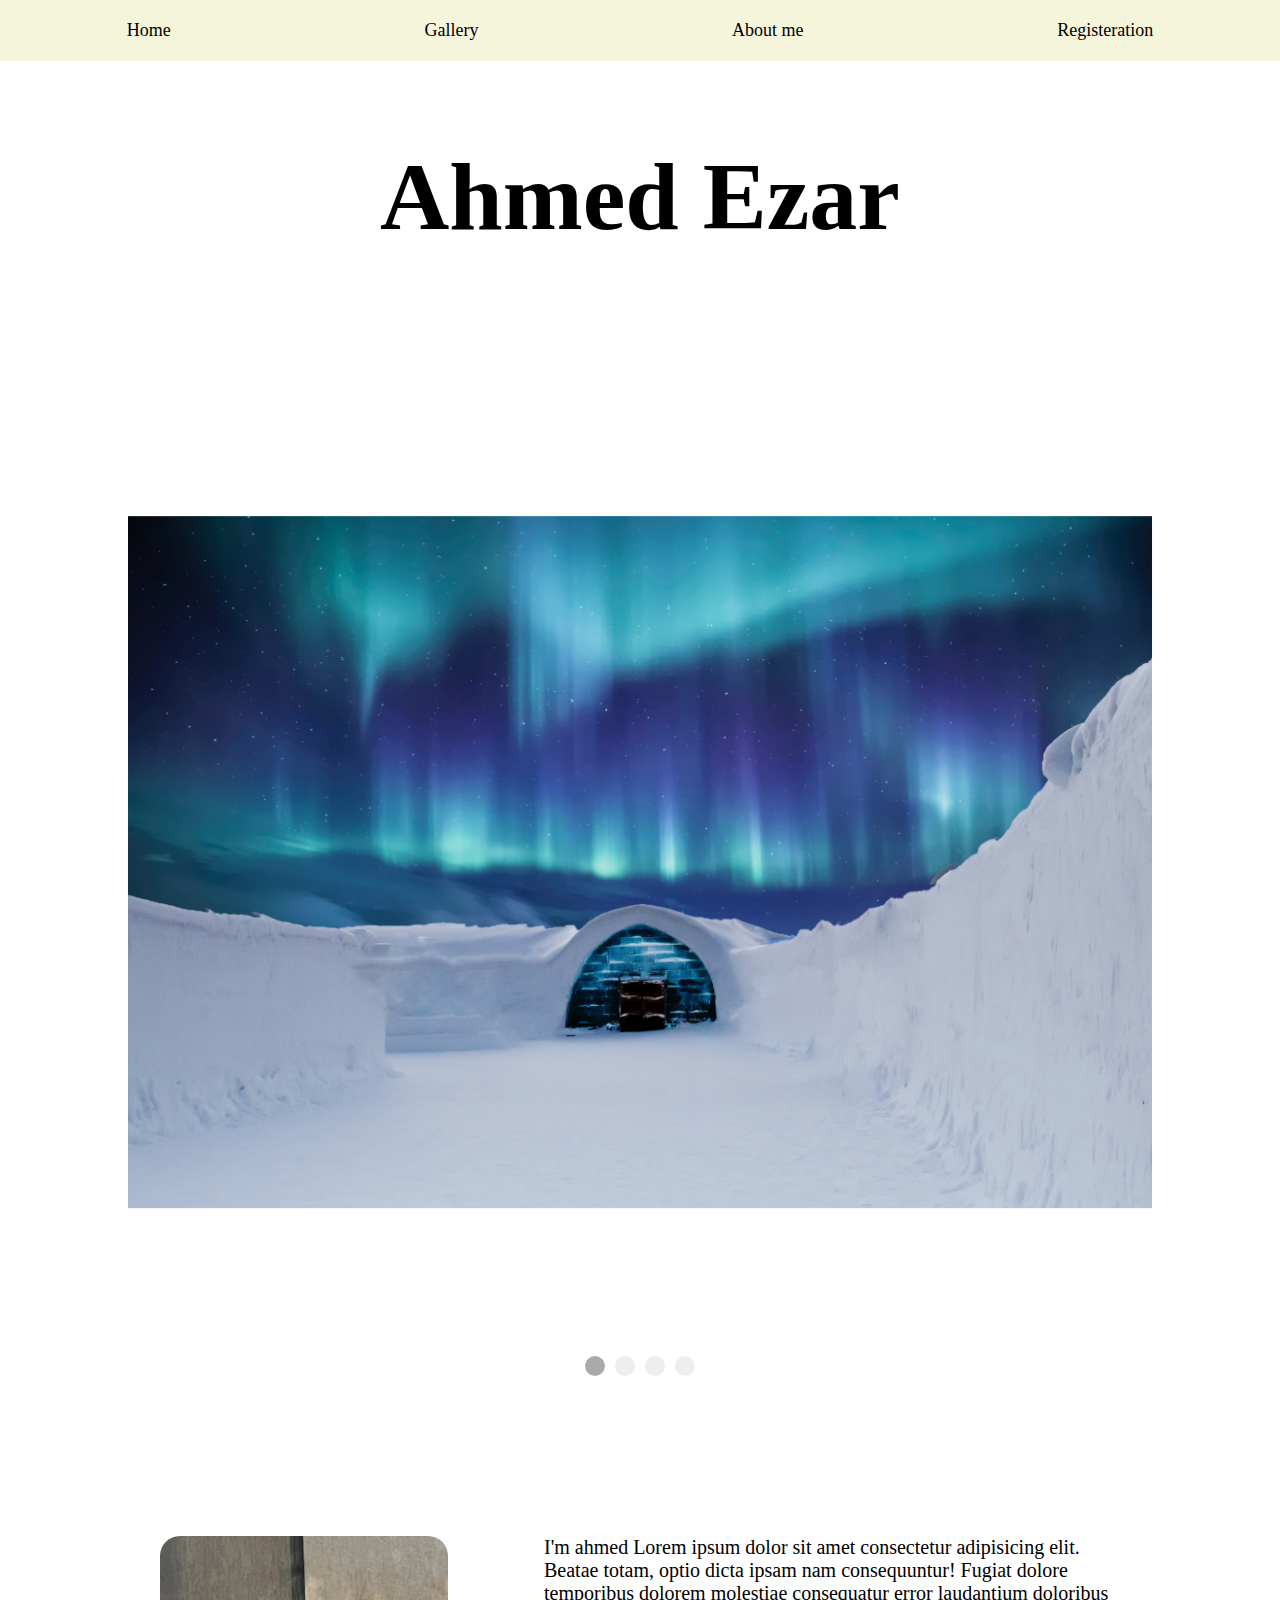
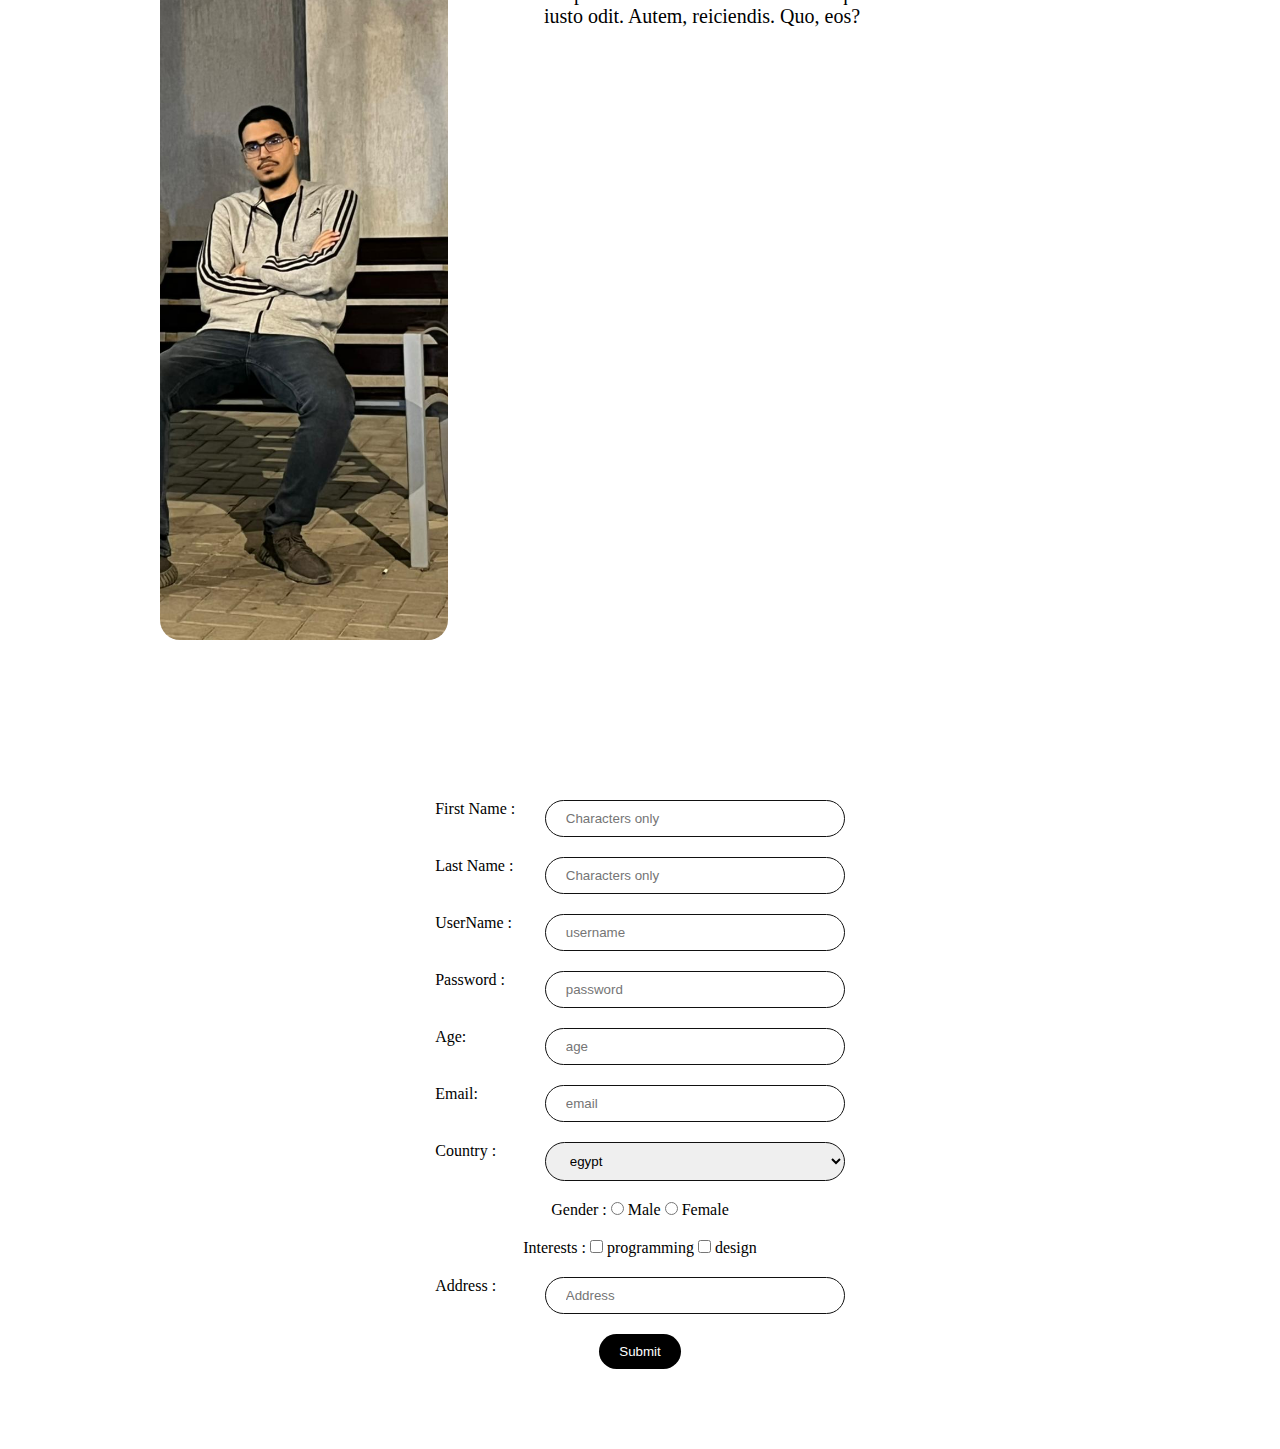
==== index.html @ b1270eeb "Add files via upload" ====
<!DOCTYPE html>
<html lang="en">
	<head>
		<meta charset="UTF-8" />
		<meta http-equiv="X-UA-Compatible" content="IE=edge" />
		<meta name="viewport" content="width=device-width, initial-scale=1.0" />
		<title>Ahmed Ezar</title>
		<link rel="stylesheet" href="style.css" />
	</head>
	<body>
		<header>
			<nav>
				<ul class="nav-list">
					<li class="nav-link">
						<a href="#home">Home</a>
					</li>
					<li class="nav-link">
						<a href="#gallery">Gallery</a>
					</li>
					<li class="nav-link">
						<a href="#about">About me</a>
					</li>
					<li class="nav-link">
						<a href="#registeration">Registeration</a>
					</li>
				</ul>
			</nav>
		</header>

		<main>
			<section class="home-section" id="home">
				<h1 class="title">Ahmed Ezar</h1>
			</section>
			<section class="gallery-section" id="gallery">
				<div class="slider">
					<div class="slider-container">
						<img src="imgs/snow.jpg" class="slider-img" />
						<img src="imgs/sand.jpg" class="slider-img" />
						<img src="imgs/mount.jpg" class="slider-img" />
						<img src="imgs/lightning.jpg" class="slider-img" />
					</div>
					<div class="slider-bullets">
						<div class="bullet"></div>
						<div class="bullet"></div>
						<div class="bullet"></div>
						<div class="bullet"></div>
					</div>
				</div>
			</section>
			<section class="about-section" id="about">
				<img src="imgs/ahmed.jpeg" alt="ahmed" />
				<p>
					I'm ahmed Lorem ipsum dolor sit amet consectetur adipisicing elit.
					Beatae totam, optio dicta ipsam nam consequuntur! Fugiat dolore
					temporibus dolorem molestiae consequatur error laudantium doloribus
					iusto odit. Autem, reiciendis. Quo, eos?
				</p>
			</section>
			<section class="registeration-section" id="registeration">
				<form action="thanks.html">
					<label for="f-name">
						First Name :
						<input
							type="text"
							name="f-name"
							id="f-name"
							minlength="3"
							maxlength="15"
							pattern="[a-zA-Z]+"
							placeholder="Characters only"
							required
						/>
					</label>
					<label for="l-name">
						Last Name :
						<input
							type="text"
							name="l-name"
							id="l-name"
							minlength="3"
							maxlength="15"
							pattern="[a-zA-Z]+"
							placeholder="Characters only"
							required
						/>
					</label>
					<label for="username">
						UserName :
						<input
							type="text"
							name="username"
							id="username"
							minlength="6"
							maxlength="20"
							placeholder="username"
							required
						/>
					</label>
					<label for="password">
						Password :
						<input
							type="password"
							name="password"
							id="password"
							part="\w"
							placeholder="password"
							min="8"
							required
						/>
					</label>
					<label for="age">
						Age:
						<input
							type="number"
							name="age"
							id="age"
							min="16"
							max="45"
							placeholder="age"
							required
						/>
					</label>
					<label for="email">
						Email:
						<input
							type="email"
							name="email"
							id="email"
							pattern="\w+@\w+\.\w+"
							placeholder="email"
							required
						/>
					</label>
					<label for="country">
						Country :
						<select name="country" id="country">
							<option value="egypt">egypt</option>
							<option value="america">america</option>
							<option value="france">france</option>
							<option value="emirates">emirates</option>
						</select>
					</label>
					<div id="gender">
						<label for="gender">Gender :</label>
						<label for="male">
							<input type="radio" name="gender" id="male" />
							Male
						</label>
						<label for="female">
							<input type="radio" name="gender" id="female" />
							Female
						</label>
					</div>

					<div name="interests" id="interests">
						<label for="interests">
							Interests :
							<label for="programming">
								<input type="checkbox" name="programming" id="programming" />
								programming
							</label>
							<label for="design">
								<input type="checkbox" name="design" id="design" />
								design
							</label>
						</label>
					</div>

					<label for="address">
						Address :
						<input
							type="text"
							name="address"
							id="address"
							placeholder="Address"
							required
						/>
					</label>
					<button type="submit">Submit</button>
				</form>
			</section>
		</main>

		<script src="script.js"></script>
	</body>
</html>
---- style.css ----
* {
	margin: 0;
	padding: 0;
	box-sizing: border-box;
}

ul {
	list-style: none;
}

section {
	width: 100%;
	padding: 80px 0;
}

nav {
	background-color: beige;
}

.nav-list {
	width: 100%;
	display: flex;
	justify-content: space-around;
	align-items: center;
}

.nav-link a {
	display: inline-block;
	padding: 20px;
	font-size: 18px;
	text-decoration: none;
	color: black;
}

.home-section {
	display: flex;
	justify-content: center;
	align-items: center;
}

.title {
	font-size: 96px;
}

.slider {
	display: flex;
	flex-direction: column;
	align-items: center;
	gap: 44px;
}

.slider-container {
	width: 80%;
	height: 100vh;
	margin: 0 auto;
	position: relative;
}

.slider-img {
	transition: 2.5s;
	max-width: 100%;
	max-height: 100%;
	position: absolute;
	left: 50%;
	top: 50%;
	transform: translate(-50%, -50%);
}

.slider-bullets {
	display: flex;
	gap: 10px;
	align-items: center;
}

.bullet {
	width: 20px;
	height: 20px;
	border-radius: 50%;
	background-color: #eee;
	transition: 0.5s;
}
.bullet.active {
	background-color: #aaa;
}

.about-section {
	display: flex;
	justify-content: space-between;
	width: 75%;
	margin: 0 auto;
}

.about-section img {
	width: 30%;
	border-radius: 20px;
}

.about-section p {
	font-size: 20px;
	width: 60%;
}

.registeration-section {
	display: flex;
	justify-content: center;
	align-items: center;
}

form {
	display: flex;
	flex-direction: column;
	align-items: center;
	gap: 20px;
	width: 80%;
}

input:not([type='radio']):not([type='checkbox']),
select {
	width: 300px;
	padding: 10px 20px;
	border-radius: 20px;
	border: 1px solid #111;
}

form > label {
	width: 40%;
	display: flex;
	justify-content: space-between;
}

button {
	padding: 10px 20px;
	border-radius: 50px;
	background-color: black;
	color: #fff;
	border: none;
}
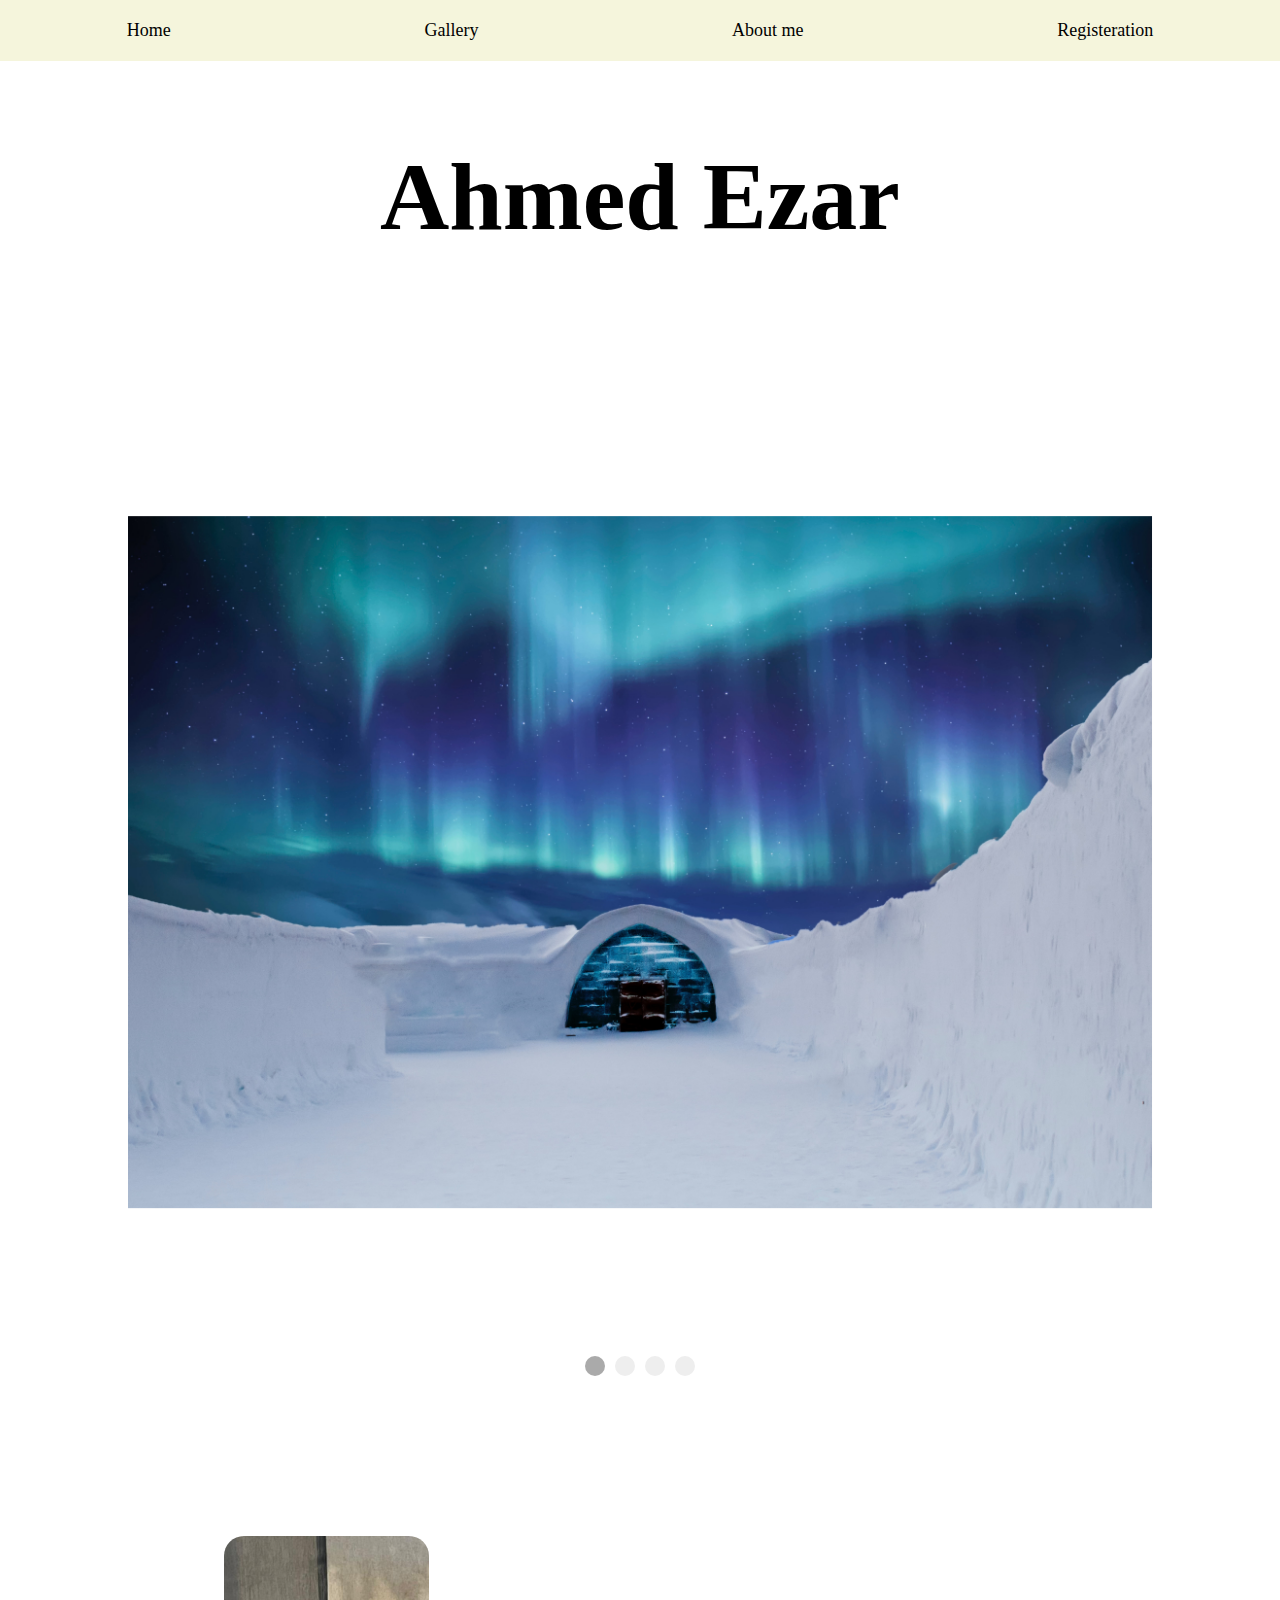
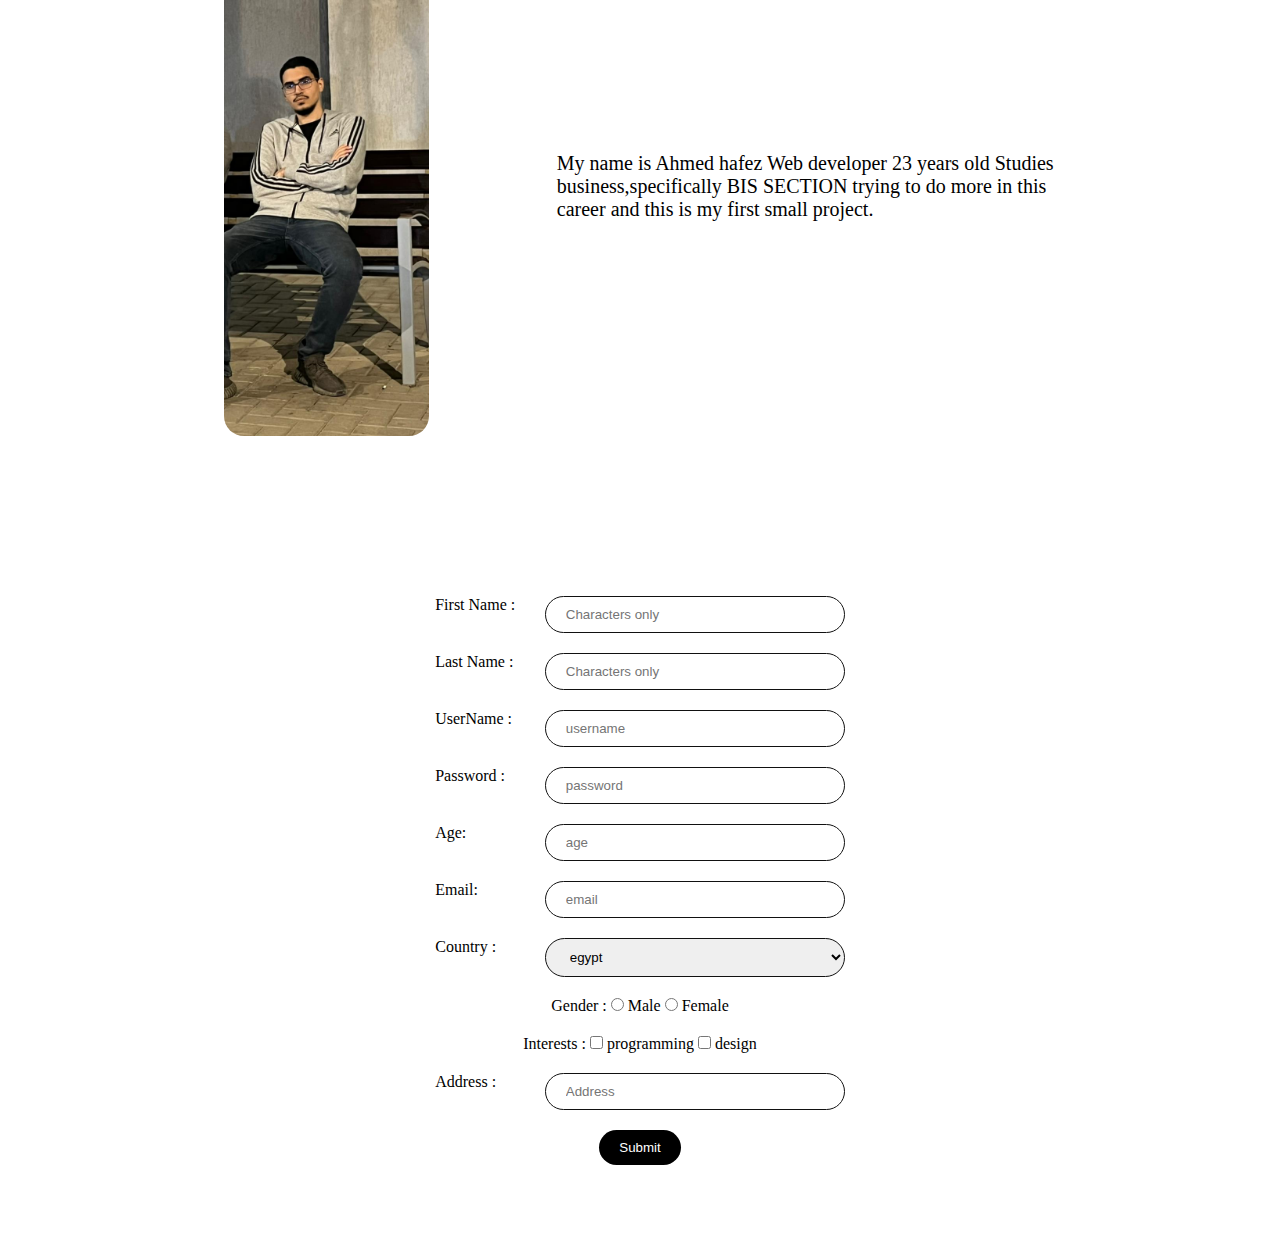
==== commit 46894acf: "Add files via upload" ====
--- a/index.html
+++ b/index.html
@@ -50,10 +50,9 @@
 			<section class="about-section" id="about">
 				<img src="imgs/ahmed.jpeg" alt="ahmed" />
 				<p>
-					I'm ahmed Lorem ipsum dolor sit amet consectetur adipisicing elit.
-					Beatae totam, optio dicta ipsam nam consequuntur! Fugiat dolore
-					temporibus dolorem molestiae consequatur error laudantium doloribus
-					iusto odit. Autem, reiciendis. Quo, eos?
+					My name is Ahmed hafez Web developer 23 years old Studies
+					business,specifically BIS SECTION trying to do more in this career and
+					this is my first small project.
 				</p>
 			</section>
 			<section class="registeration-section" id="registeration">
--- a/style.css
+++ b/style.css
@@ -86,12 +86,13 @@
 .about-section {
 	display: flex;
 	justify-content: space-between;
-	width: 75%;
+	align-items: center;
+	width: 65%;
 	margin: 0 auto;
 }
 
 .about-section img {
-	width: 30%;
+	height: 500px;
 	border-radius: 20px;
 }
 
